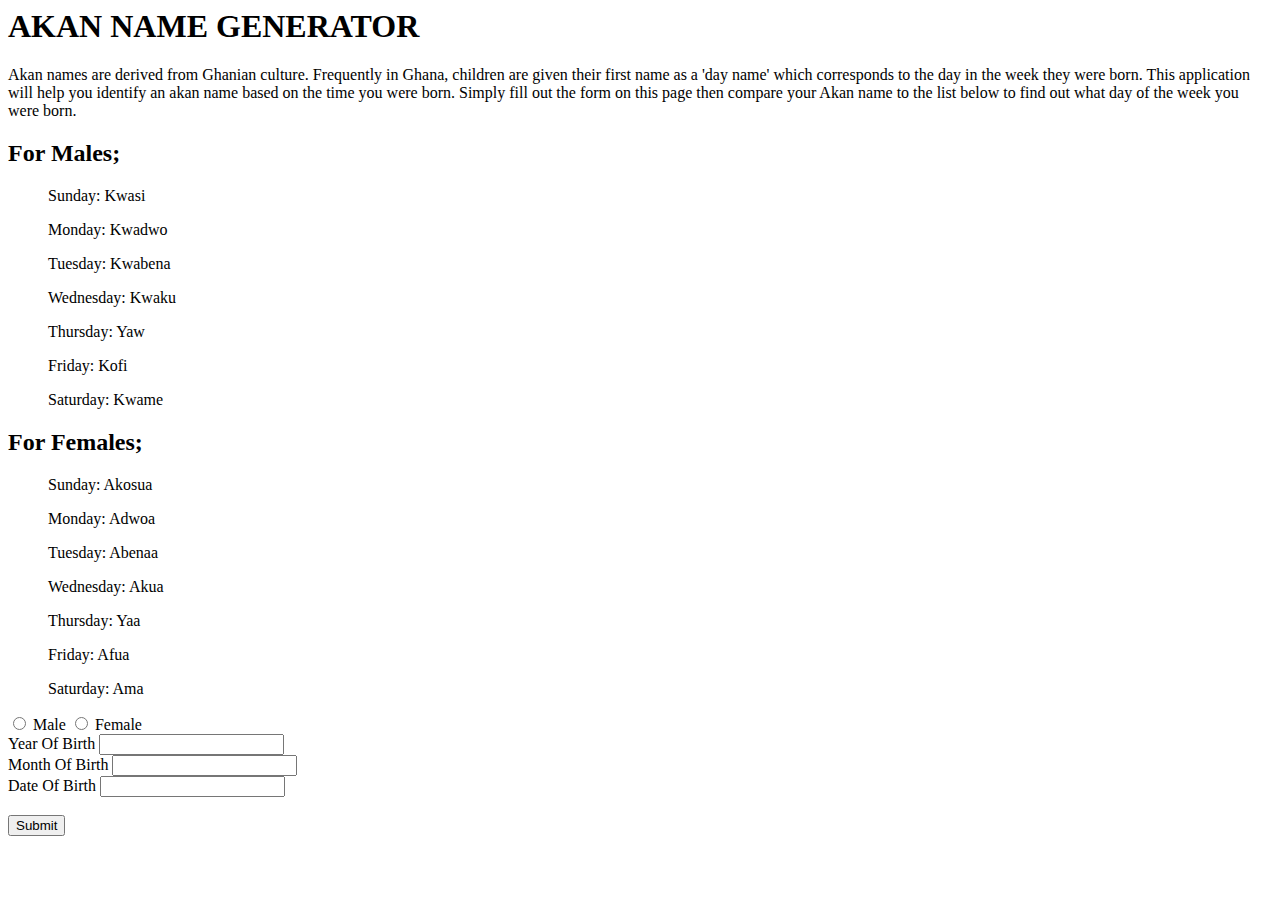
==== birthday.html @ a3712218 "Divide the landing page ino two divs" ====
<html>

  <head>
    <title>AKAN NAMES</title>
    <script src="birthday.js"></script>
  </head>

  <body>
    <div class="about">
      <h1>AKAN NAME GENERATOR</h1>
      <p>
        Akan names are derived from Ghanian culture. Frequently in Ghana, children are given their first name as a 
        'day name' which corresponds to the day in the week they were born. This application will help you identify an akan name 
        based on the time you were born. Simply fill out the form on this page then compare your Akan name to the list below to find 
        out what day of the week you were born.

        <h2>For Males;</h2>
        <ul>Sunday: Kwasi</ul>

        <ul>Monday: Kwadwo</ul>

        <ul>Tuesday: Kwabena</ul>

        <ul>Wednesday: Kwaku</ul>

        <ul>Thursday:  Yaw</ul>

        <ul>Friday: Kofi</ul>

        <ul>Saturday: Kwame</ul>

        <h2>For Females;</h2>
        <ul>Sunday: Akosua</ul>

        <ul>Monday: Adwoa</ul>

        <ul>Tuesday: Abenaa</ul>

        <ul>Wednesday: Akua</ul>

        <ul>Thursday:  Yaa</ul>

        <ul>Friday: Afua</ul>

        <ul>Saturday: Ama</ul>
      </p>
    </div>

    <div class="form">  
      <form>
          <!--Radio button for male-->
          <input type="radio" id="male" name="gender" value="male" required>
          <label for="male">Male</label>

          <!--Radio button for female-->
          <input type="radio" id="female"  name="gender" value="female" required>
          <label for="female">Female</label>
          <br>
      
        <!--Input for birthday details-->
        <label for="YOB">Year Of Birth</label>
        <input type="text" id="YOB" name="YOB" required><br> 

        <label for="MOB">Month Of Birth</label>
        <input type="text" id="MOB" name="MOB" required><br> 

        <label for="DOB">Date Of Birth</label>
        <input type="text" id="DOB" name="DOB" required><br> 

        <br>
        <button type="button" onclick="calculate()">Submit</button>
      </form> 
    </div>
  </body>


</html>
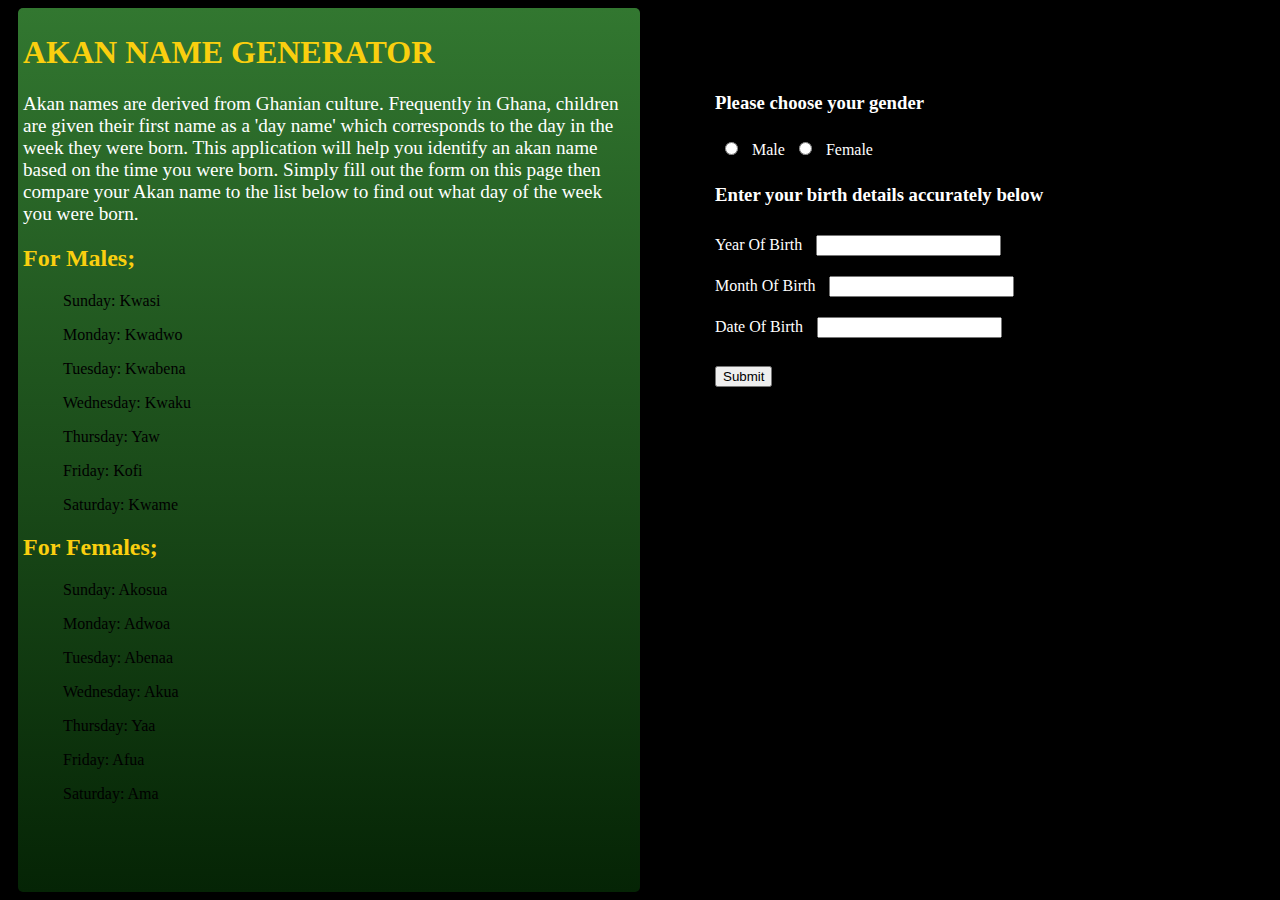
==== commit 39ee9559: "Add color styling to the page" ====
--- a/birthday.html
+++ b/birthday.html
@@ -2,6 +2,7 @@
 
   <head>
     <title>AKAN NAMES</title>
+    <link rel="stylesheet" href="birthday.css">
     <script src="birthday.js"></script>
   </head>
 
@@ -48,7 +49,9 @@
 
     <div class="form">  
       <form>
+        
           <!--Radio button for male-->
+          <h3>Please choose your gender</h3>
           <input type="radio" id="male" name="gender" value="male" required>
           <label for="male">Male</label>
 
@@ -58,6 +61,7 @@
           <br>
       
         <!--Input for birthday details-->
+        <h3>Enter your birth details accurately below</h3>
         <label for="YOB">Year Of Birth</label>
         <input type="text" id="YOB" name="YOB" required><br> 
 
--- a/birthday.css
+++ b/birthday.css
@@ -0,0 +1,34 @@
+body{
+  display: grid;
+  grid-template-columns: 50% 50%;
+  column-gap: 70px;
+  background-color: black;
+}
+
+.form{
+  margin-top: 60px;
+  color: white;
+  padding: 5px;
+ 
+}
+
+p{
+  color: white;
+  font-size: 1.2em;
+}
+
+h1, h2{
+  color: rgb(250, 207, 15);
+}
+
+.about{
+  background-image: linear-gradient(rgb(50, 119, 48), rgb(5, 36, 5));
+  padding: 5px;
+  margin-left: 10px;
+  border-radius: 5px;
+  
+}
+
+input{
+  margin: 10px;
+}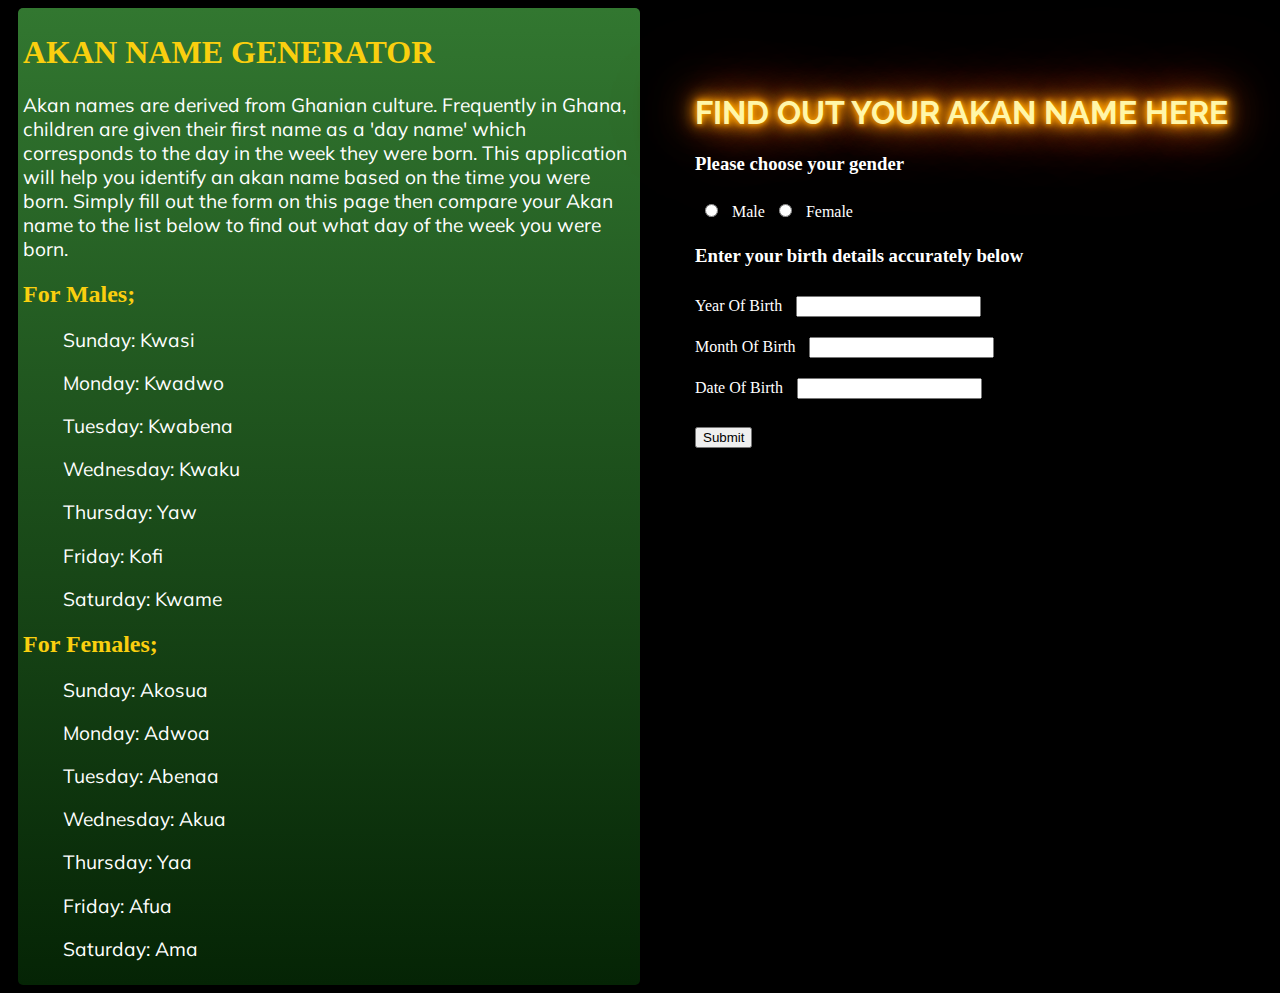
==== commit 96a3ef88: "Add animation to title" ====
--- a/birthday.html
+++ b/birthday.html
@@ -49,7 +49,7 @@
 
     <div class="form">  
       <form>
-        
+        <h1 class="title">FIND OUT YOUR AKAN NAME HERE</h1>
           <!--Radio button for male-->
           <h3>Please choose your gender</h3>
           <input type="radio" id="male" name="gender" value="male" required>
--- a/birthday.css
+++ b/birthday.css
@@ -1,7 +1,10 @@
+@import url("https://fonts.googleapis.com/css?family= Raleway&display=swap");
+@import url("https://fonts.googleapis.com/css?family=Muli&display=swap");
+
 body{
   display: grid;
   grid-template-columns: 50% 50%;
-  column-gap: 70px;
+  column-gap: 50px;
   background-color: black;
 }
 
@@ -15,10 +18,43 @@
 p{
   color: white;
   font-size: 1.2em;
+  font-family: "Muli";
 }
 
 h1, h2{
   color: rgb(250, 207, 15);
+  font-family: " Raleway";
+}
+
+.title{
+  text-shadow: 0 0 5px #ffa500, 0 0 15px #ffa500, 0 0 20px #ffa500, 0 0 40px #ffa500, 0 0 60px #ff0000, 0 0 10px #ff8d00, 0 0 98px #ff0000;
+  color: #fff6a9;
+  font-family: "Raleway";
+  animation: blink 1s infinite;
+}
+
+
+@keyframes blink {
+  20%,
+  24%,
+  55% {
+    color: #111;
+    text-shadow: none;
+  }
+
+  54%,
+  56%,
+  100% {
+
+  text-shadow: 0 0 5px #ffa500, 0 0 15px #ffa500, 0 0 20px #ffa500, 0 0 40px #ffa500, 0 0 60px #ff0000, 0 0 10px #ff8d00, 0 0 98px #ff0000;
+    color: #fff6a9;
+  }
+}
+
+ul{
+  color: white;
+  font-size: 1.2em;
+  font-family: "Muli";
 }
 
 .about{
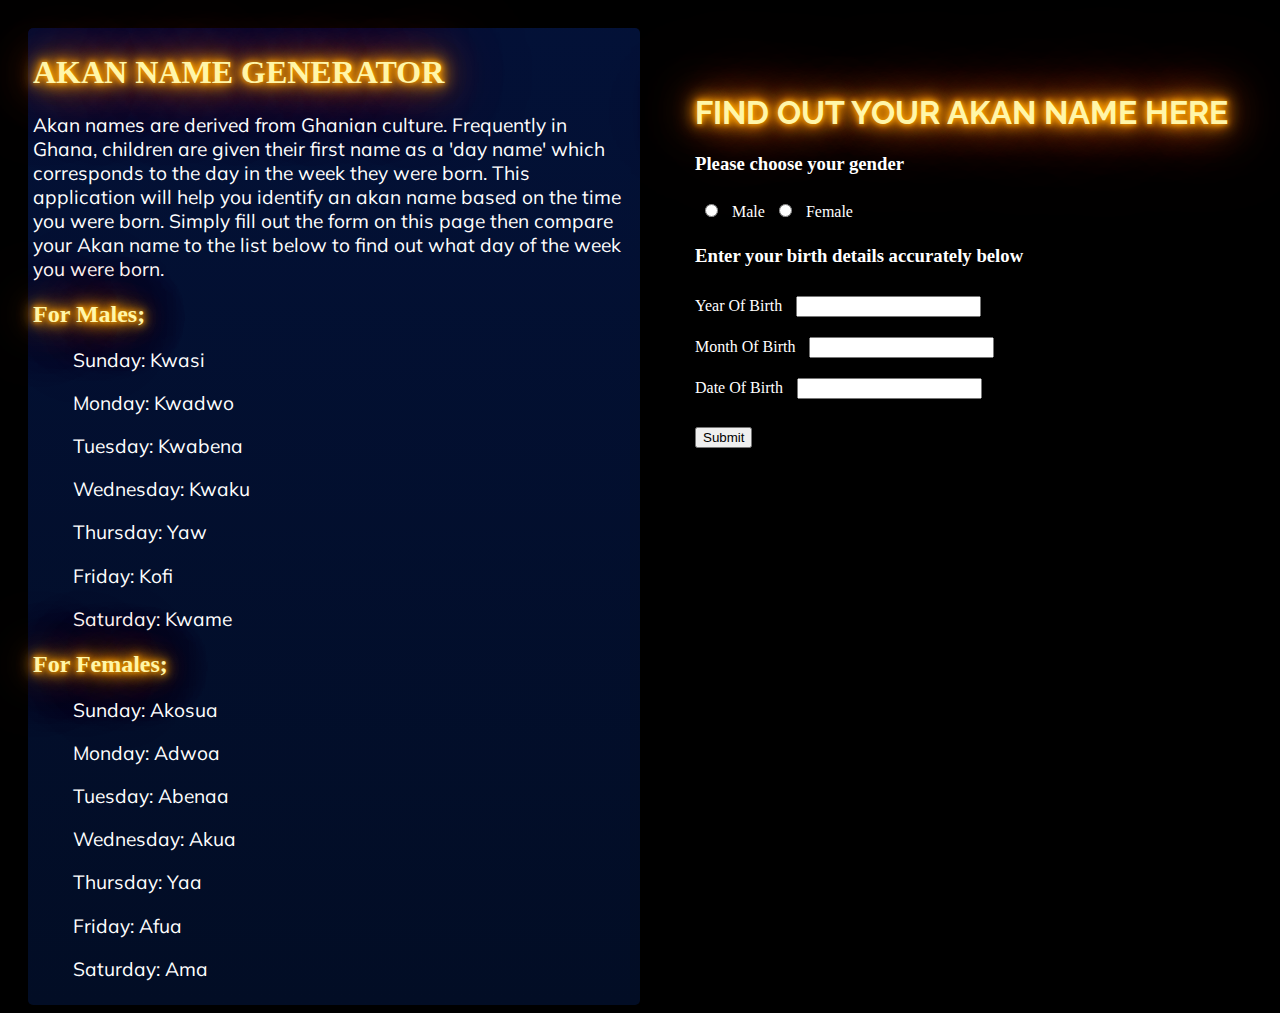
==== commit 772ab34d: "Change the background color" ====
--- a/birthday.html
+++ b/birthday.html
@@ -48,7 +48,7 @@
     </div>
 
     <div class="form">  
-      <form>
+      <form id="my-form">
         <h1 class="title">FIND OUT YOUR AKAN NAME HERE</h1>
           <!--Radio button for male-->
           <h3>Please choose your gender</h3>
--- a/birthday.css
+++ b/birthday.css
@@ -22,7 +22,8 @@
 }
 
 h1, h2{
-  color: rgb(250, 207, 15);
+  text-shadow: 0 0 5px #ffa500, 0 0 15px #ffa500, 0 0 20px #ffa500, 0 0 40px #ffa500, 0 0 60px #ff0000, 0 0 10px #ff8d00, 0 0 98px #ff0000;
+  color: #fff6a9;
   font-family: " Raleway";
 }
 
@@ -33,7 +34,7 @@
   animation: blink 1s infinite;
 }
 
-
+/*Activating the blink animation*/
 @keyframes blink {
   20%,
   24%,
@@ -58,9 +59,10 @@
 }
 
 .about{
-  background-image: linear-gradient(rgb(50, 119, 48), rgb(5, 36, 5));
+  background-image: linear-gradient(rgba(5, 30, 97, 0.568), rgb(2, 13, 37));
   padding: 5px;
-  margin-left: 10px;
+  margin-left: 20px;
+  margin-top: 20px;
   border-radius: 5px;
   
 }
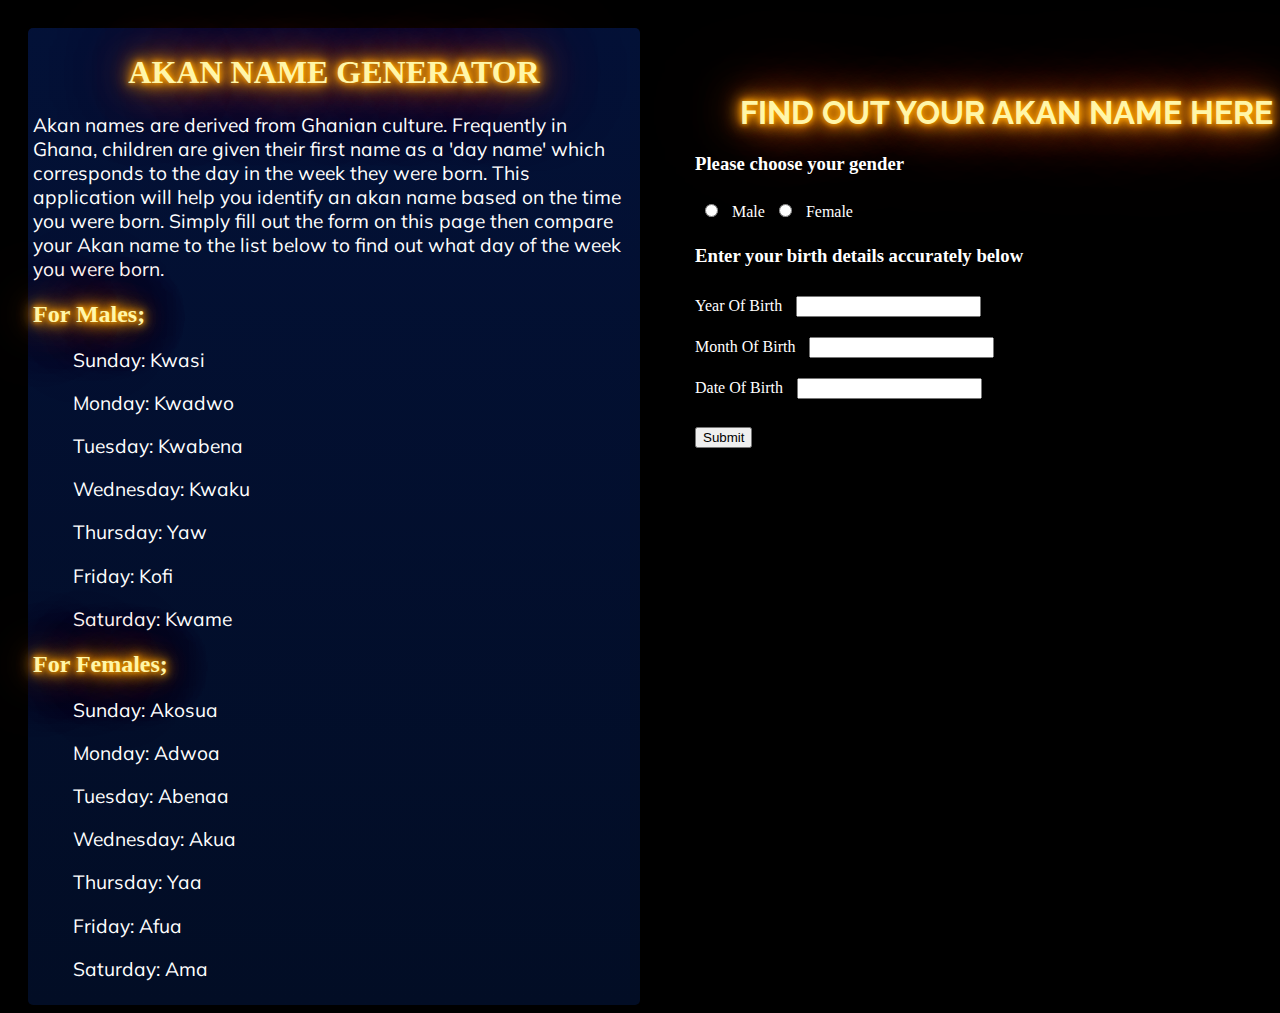
==== commit 32d9c3c9: "Add alerts to display akan names" ====
--- a/birthday.html
+++ b/birthday.html
@@ -74,7 +74,10 @@
         <br>
         <button type="button" onclick="calculate()">Submit</button>
       </form> 
+
+      
     </div>
+
   </body>
 
 
--- a/birthday.css
+++ b/birthday.css
@@ -25,7 +25,14 @@
   text-shadow: 0 0 5px #ffa500, 0 0 15px #ffa500, 0 0 20px #ffa500, 0 0 40px #ffa500, 0 0 60px #ff0000, 0 0 10px #ff8d00, 0 0 98px #ff0000;
   color: #fff6a9;
   font-family: " Raleway";
+  
 }
+
+h1{
+  text-align: center;
+}
+
+
 
 .title{
   text-shadow: 0 0 5px #ffa500, 0 0 15px #ffa500, 0 0 20px #ffa500, 0 0 40px #ffa500, 0 0 60px #ff0000, 0 0 10px #ff8d00, 0 0 98px #ff0000;
@@ -56,6 +63,7 @@
   color: white;
   font-size: 1.2em;
   font-family: "Muli";
+  
 }
 
 .about{
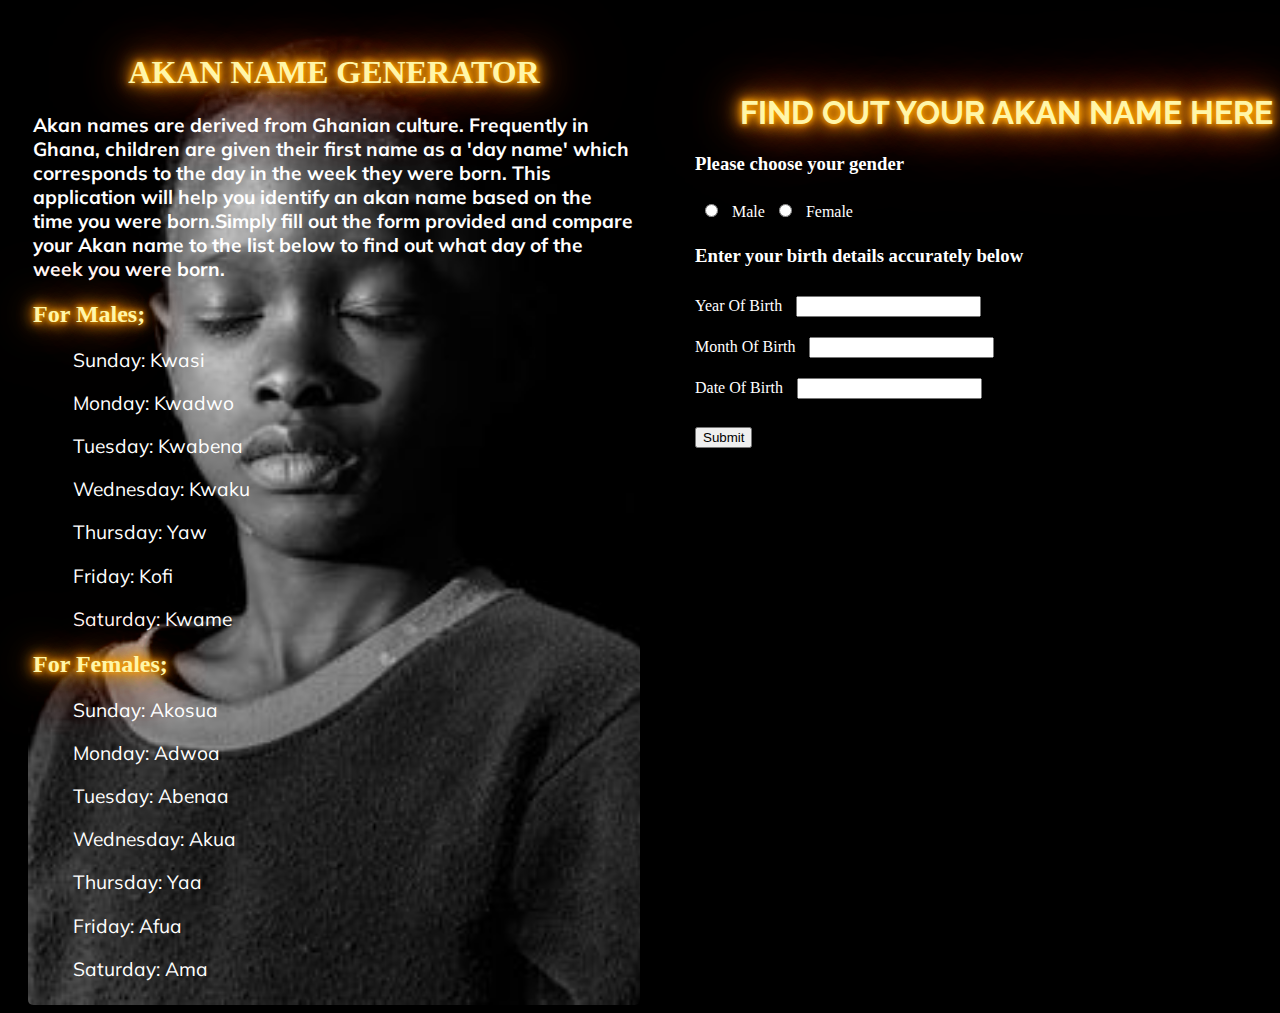
==== commit 55a40641: "Add background photo" ====
--- a/birthday.html
+++ b/birthday.html
@@ -10,10 +10,10 @@
     <div class="about">
       <h1>AKAN NAME GENERATOR</h1>
       <p>
-        Akan names are derived from Ghanian culture. Frequently in Ghana, children are given their first name as a 
+        <strong>Akan names are derived from Ghanian culture. Frequently in Ghana, children are given their first name as a 
         'day name' which corresponds to the day in the week they were born. This application will help you identify an akan name 
-        based on the time you were born. Simply fill out the form on this page then compare your Akan name to the list below to find 
-        out what day of the week you were born.
+        based on the time you were born.Simply fill out the form provided and compare your Akan name to the list below to find 
+        out what day of the week you were born.</strong>
 
         <h2>For Males;</h2>
         <ul>Sunday: Kwasi</ul>
--- a/birthday.css
+++ b/birthday.css
@@ -27,6 +27,7 @@
   font-family: " Raleway";
   
 }
+
 
 h1{
   text-align: center;
@@ -67,7 +68,9 @@
 }
 
 .about{
-  background-image: linear-gradient(rgba(5, 30, 97, 0.568), rgb(2, 13, 37));
+  background-image: url('dark.jpg');
+  background-repeat: no-repeat;
+  background-size: cover;
   padding: 5px;
   margin-left: 20px;
   margin-top: 20px;
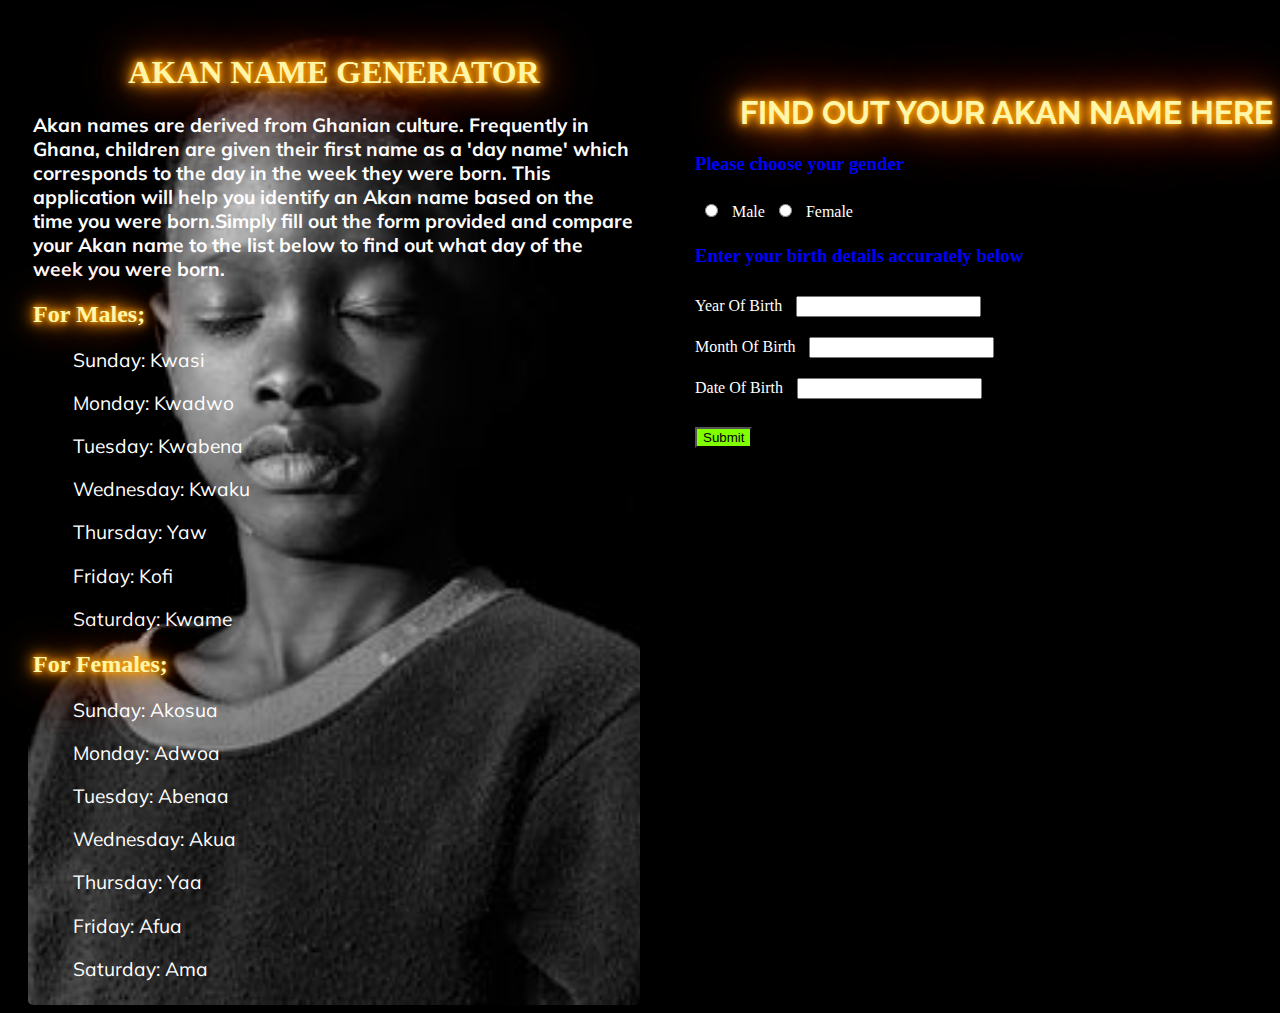
==== commit 5b828e42: "Add text decoration to h3 tags" ====
--- a/birthday.html
+++ b/birthday.html
@@ -11,7 +11,7 @@
       <h1>AKAN NAME GENERATOR</h1>
       <p>
         <strong>Akan names are derived from Ghanian culture. Frequently in Ghana, children are given their first name as a 
-        'day name' which corresponds to the day in the week they were born. This application will help you identify an akan name 
+        'day name' which corresponds to the day in the week they were born. This application will help you identify an Akan name 
         based on the time you were born.Simply fill out the form provided and compare your Akan name to the list below to find 
         out what day of the week you were born.</strong>
 
--- a/birthday.css
+++ b/birthday.css
@@ -33,7 +33,14 @@
   text-align: center;
 }
 
+.form h3{
+  color: blue;
+}
 
+button{
+  background-color: chartreuse;
+  cursor: pointer;
+}
 
 .title{
   text-shadow: 0 0 5px #ffa500, 0 0 15px #ffa500, 0 0 20px #ffa500, 0 0 40px #ffa500, 0 0 60px #ff0000, 0 0 10px #ff8d00, 0 0 98px #ff0000;
